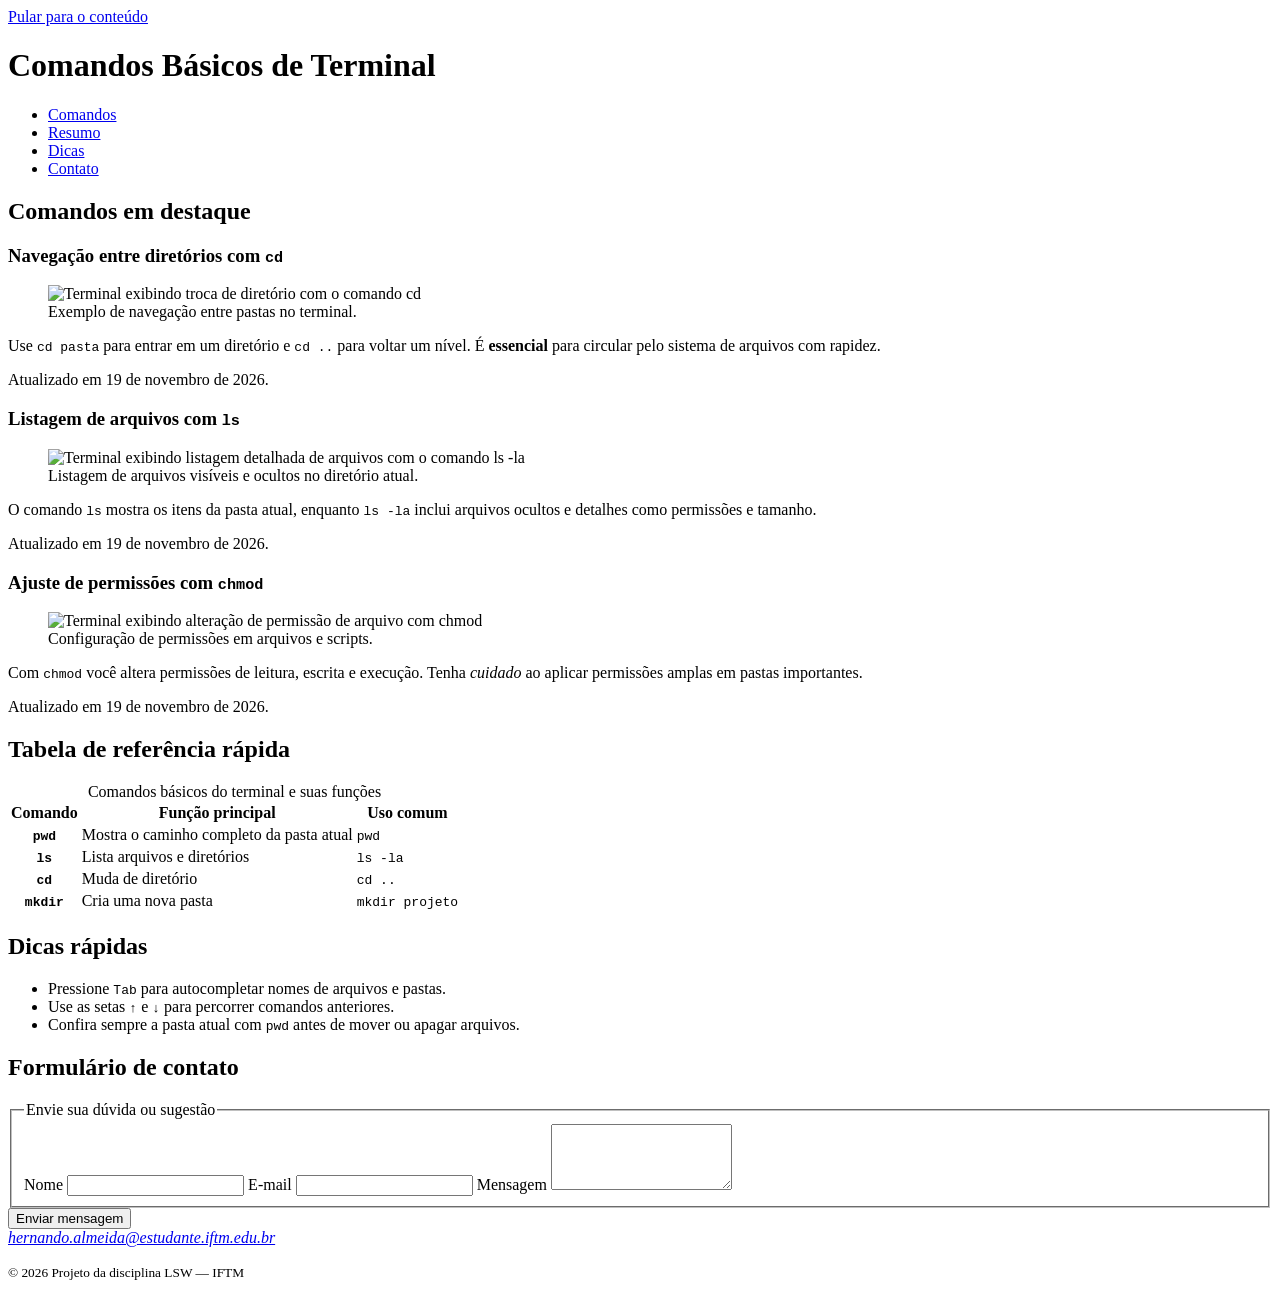
==== index.html @ 2cd42e09 "Adiciona estrutura semantica index.html" ====
<!doctype html>
<html lang="pt-BR">
<head>
  <meta charset="utf-8">
  <meta name="viewport" content="width=device-width, initial-scale=1">
  <title>Comandos Básicos de Terminal</title>
  <link rel="stylesheet" href="style.css">
</head>
<body>
  <a class="pular" href="#conteudo">Pular para o conteúdo</a>

  <header>
    <h1>Comandos Básicos de Terminal</h1>
    <nav aria-label="Navegação principal">
      <ul>
        <li><a href="#destaques" aria-current="page">Comandos</a></li>
        <li><a href="#tabela-comandos">Resumo</a></li>
        <li><a href="#dicas">Dicas</a></li>
        <li><a href="#contato">Contato</a></li>
      </ul>
    </nav>
  </header>

  <main id="conteudo">
    <section id="destaques" aria-labelledby="t-destaques">
      <h2 id="t-destaques">Comandos em destaque</h2>

      <article>
        <h3>Navegação entre diretórios com <code>cd</code></h3>
        <figure>
          <img src="img/comando-cd.png" alt="Terminal exibindo troca de diretório com o comando cd" width="320" height="200">
          <figcaption>Exemplo de navegação entre pastas no terminal.</figcaption>
        </figure>
        <p>Use <code>cd pasta</code> para entrar em um diretório e <code>cd ..</code> para voltar um nível. É <strong>essencial</strong> para circular pelo sistema de arquivos com rapidez.</p>
        <p>Atualizado em <time datetime="2026-11-19">19 de novembro de 2026</time>.</p>
      </article>

      <article>
        <h3>Listagem de arquivos com <code>ls</code></h3>
        <figure>
          <img src="img/comando-ls.png" alt="Terminal exibindo listagem detalhada de arquivos com o comando ls -la" width="320" height="200">
          <figcaption>Listagem de arquivos visíveis e ocultos no diretório atual.</figcaption>
        </figure>
        <p>O comando <code>ls</code> mostra os itens da pasta atual, enquanto <code>ls -la</code> inclui arquivos ocultos e detalhes como permissões e tamanho.</p>
        <p>Atualizado em <time datetime="2026-11-19">19 de novembro de 2026</time>.</p>
      </article>

      <article>
        <h3>Ajuste de permissões com <code>chmod</code></h3>
        <figure>
          <img src="img/comando-chmod.png" alt="Terminal exibindo alteração de permissão de arquivo com chmod" width="320" height="200">
          <figcaption>Configuração de permissões em arquivos e scripts.</figcaption>
        </figure>
        <p>Com <code>chmod</code> você altera permissões de leitura, escrita e execução. Tenha <em>cuidado</em> ao aplicar permissões amplas em pastas importantes.</p>
        <p>Atualizado em <time datetime="2026-11-19">19 de novembro de 2026</time>.</p>
      </article>
    </section>

    <section id="tabela-comandos" aria-labelledby="t-tabela">
      <h2 id="t-tabela">Tabela de referência rápida</h2>
      <table>
        <caption>Comandos básicos do terminal e suas funções</caption>
        <thead>
          <tr>
            <th scope="col">Comando</th>
            <th scope="col">Função principal</th>
            <th scope="col">Uso comum</th>
          </tr>
        </thead>
        <tbody>
          <tr>
            <th scope="row"><code>pwd</code></th>
            <td>Mostra o caminho completo da pasta atual</td>
            <td><code>pwd</code></td>
          </tr>
          <tr>
            <th scope="row"><code>ls</code></th>
            <td>Lista arquivos e diretórios</td>
            <td><code>ls -la</code></td>
          </tr>
          <tr>
            <th scope="row"><code>cd</code></th>
            <td>Muda de diretório</td>
            <td><code>cd ..</code></td>
          </tr>
          <tr>
            <th scope="row"><code>mkdir</code></th>
            <td>Cria uma nova pasta</td>
            <td><code>mkdir projeto</code></td>
          </tr>
        </tbody>
      </table>
    </section>

    <aside id="dicas" aria-label="Dicas rápidas de terminal">
      <h2>Dicas rápidas</h2>
      <ul>
        <li>Pressione <kbd>Tab</kbd> para autocompletar nomes de arquivos e pastas.</li>
        <li>Use as setas <kbd>↑</kbd> e <kbd>↓</kbd> para percorrer comandos anteriores.</li>
        <li>Confira sempre a pasta atual com <code>pwd</code> antes de mover ou apagar arquivos.</li>
      </ul>
    </aside>

    <section id="contato" aria-labelledby="t-contato">
      <h2 id="t-contato">Formulário de contato</h2>
      <form action="#" method="post">
        <fieldset>
          <legend>Envie sua dúvida ou sugestão</legend>

          <label for="nome">Nome</label>
          <input id="nome" name="nome" type="text" autocomplete="name" required>

          <label for="email">E-mail</label>
          <input id="email" name="email" type="email" autocomplete="email" required>

          <label for="mensagem">Mensagem</label>
          <textarea id="mensagem" name="mensagem" rows="4" required></textarea>
        </fieldset>

        <button type="submit">Enviar mensagem</button>
      </form>
    </section>
  </main>

  <footer>
    <address>
      <a href="mailto:hernando.almeida@estudante.iftm.edu.br">hernando.almeida@estudante.iftm.edu.br</a>
    </address>
    <p><small>&copy; 2026 Projeto da disciplina LSW — IFTM</small></p>
  </footer>
</body>
</html>
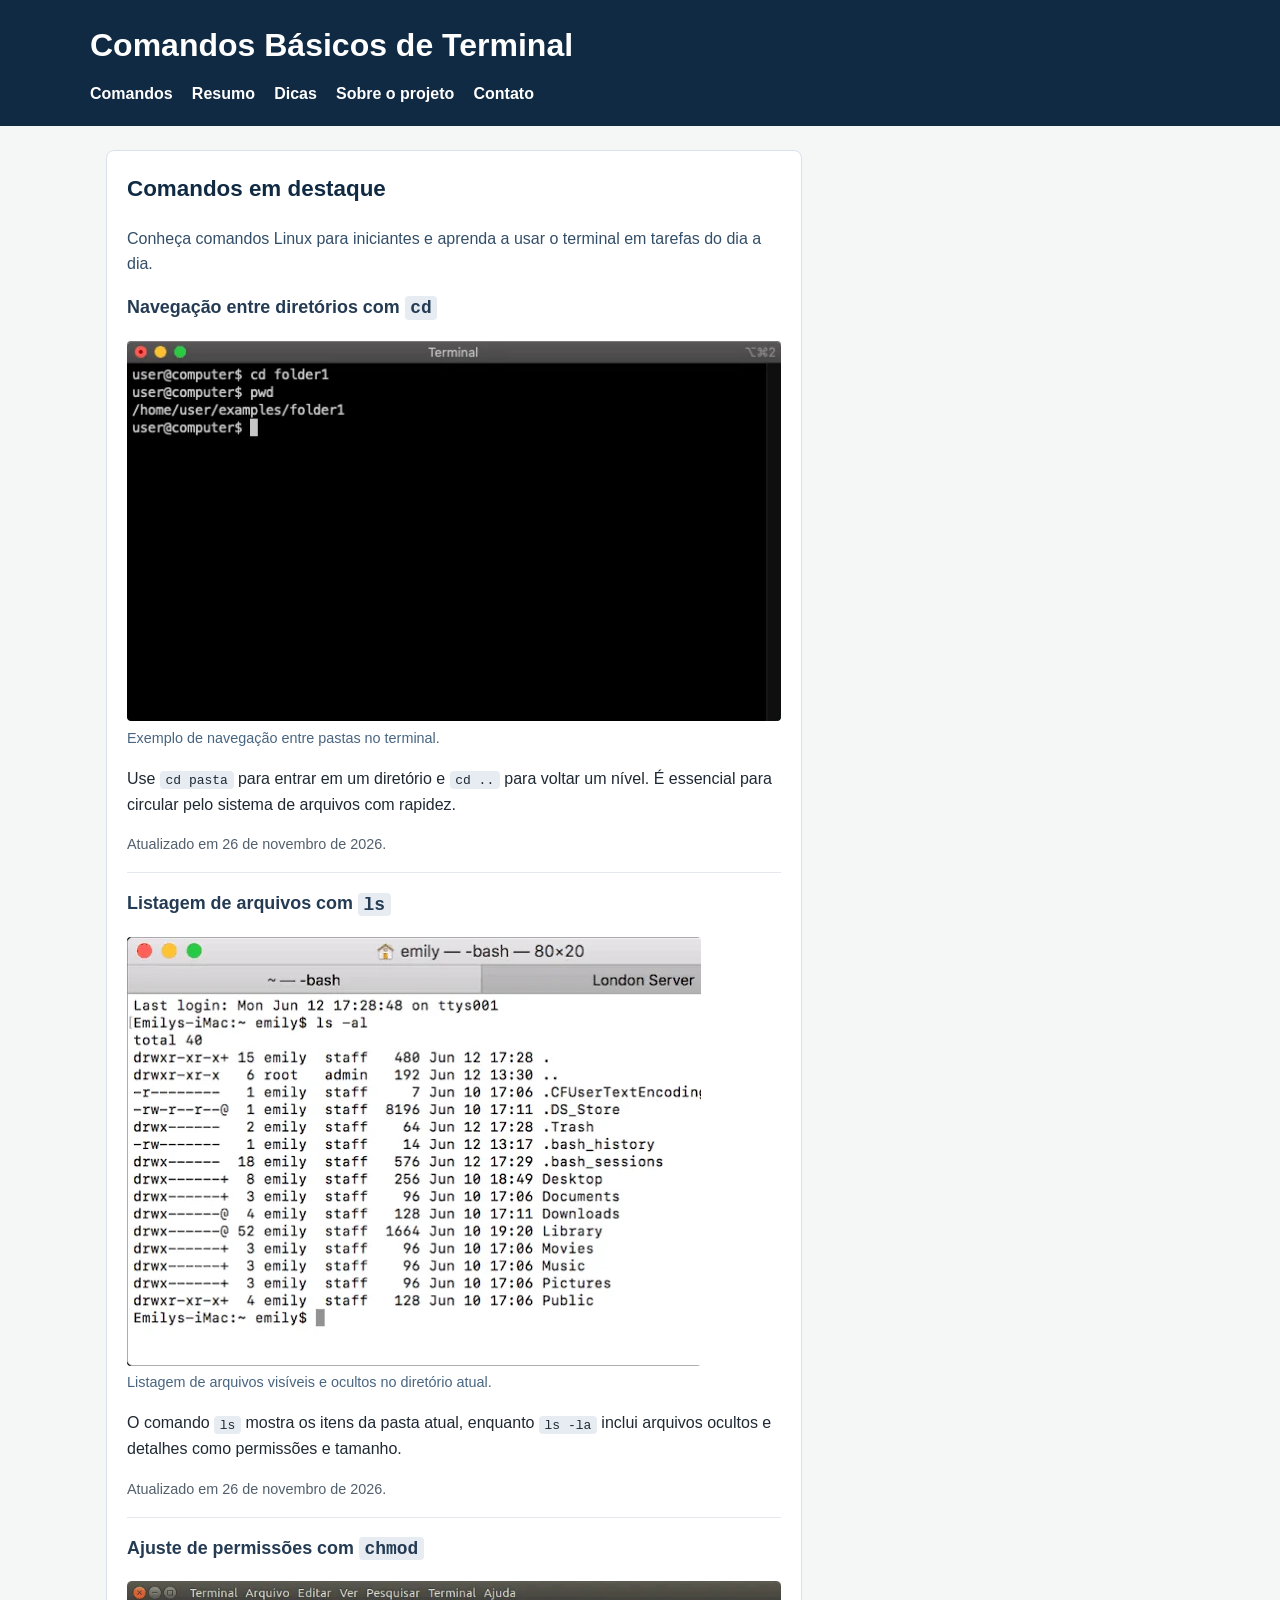
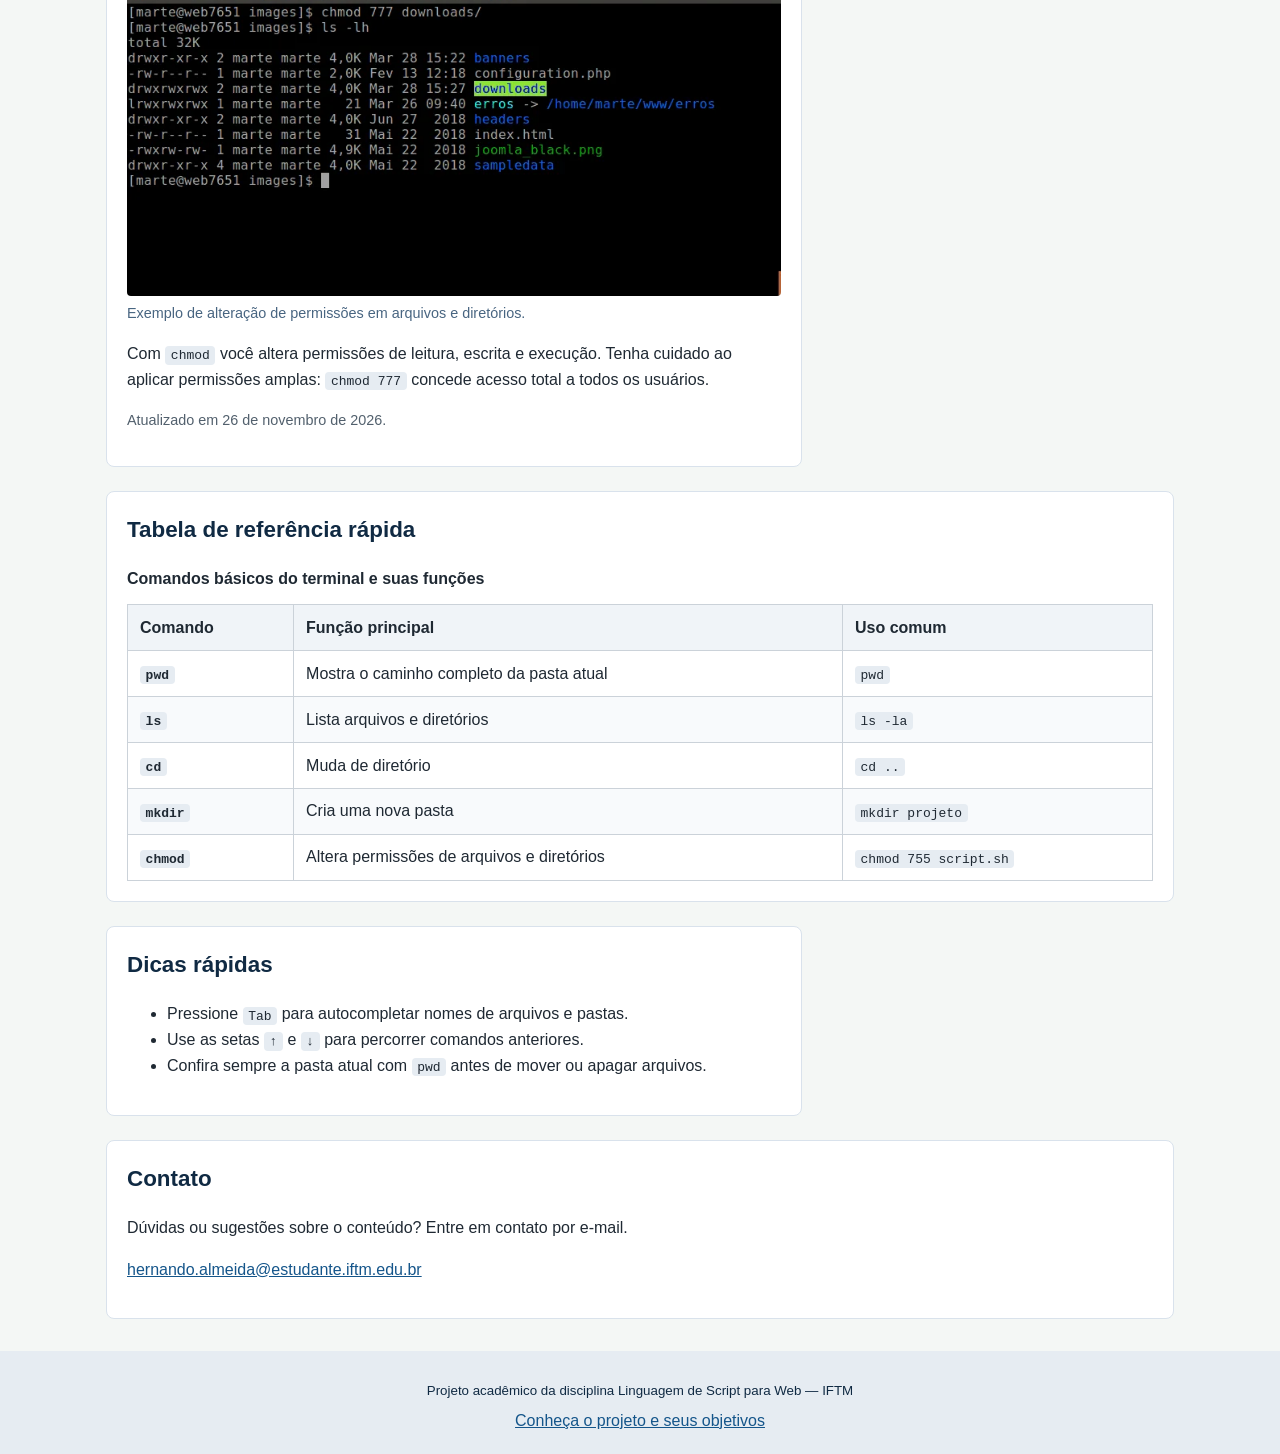
==== commit 243d4a41: "Adiciona otimizações de SEO - Atividade 2" ====
--- a/index.html
+++ b/index.html
@@ -3,56 +3,103 @@
 <head>
   <meta charset="utf-8">
   <meta name="viewport" content="width=device-width, initial-scale=1">
-  <title>Comandos Básicos de Terminal</title>
+  <title>Comandos básicos de terminal: guia para iniciantes</title>
+  <meta name="description" content="Aprenda comandos básicos de terminal Linux para navegar entre diretórios, listar arquivos e gerenciar permissões com exemplos simples.">
+  <meta name="keywords" content="comandos básicos de terminal, comandos Linux para iniciantes, aprender a usar o terminal">
+  <link rel="canonical" href="https://hernando-dev1.github.io/comandos-basicos-de-terminal/">
+  <meta name="robots" content="index, follow">
+  <meta name="theme-color" content="#102a43">
+  <link rel="icon" href="https://hernando-dev1.github.io/comandos-basicos-de-terminal/favicon.svg" type="image/svg+xml">
+  <meta property="og:type" content="website">
+  <meta property="og:locale" content="pt_BR">
+  <meta property="og:site_name" content="Comandos Básicos de Terminal">
+  <meta property="og:title" content="Comandos básicos de terminal: guia para iniciantes">
+  <meta property="og:description" content="Aprenda comandos Linux para navegar entre diretórios, listar arquivos e gerenciar permissões.">
+  <meta property="og:url" content="https://hernando-dev1.github.io/comandos-basicos-de-terminal/">
+  <meta property="og:image" content="https://hernando-dev1.github.io/comandos-basicos-de-terminal/img/og-comandos-terminal.png">
+  <meta property="og:image:width" content="1200">
+  <meta property="og:image:height" content="630">
+  <meta property="og:image:alt" content="Comandos básicos de terminal: guia para iniciantes">
+  <meta name="twitter:card" content="summary_large_image">
+  <meta name="twitter:title" content="Comandos básicos de terminal: guia para iniciantes">
+  <meta name="twitter:description" content="Aprenda comandos Linux com exemplos simples.">
+  <meta name="twitter:image" content="https://hernando-dev1.github.io/comandos-basicos-de-terminal/img/og-comandos-terminal.png">
+  <link rel="preload" as="image" href="img/comando-cd.webp" type="image/webp">
   <link rel="stylesheet" href="style.css">
+  <script type="application/ld+json">
+  {
+    "@context": "https://schema.org",
+    "@type": "TechArticle",
+    "headline": "Comandos básicos de terminal: guia para iniciantes",
+    "description": "Guia introdutório de comandos de terminal Linux para navegar entre diretórios, listar arquivos e gerenciar permissões.",
+    "inLanguage": "pt-BR",
+    "mainEntityOfPage": {
+      "@type": "WebPage",
+      "@id": "https://hernando-dev1.github.io/comandos-basicos-de-terminal/"
+    },
+    "image": "https://hernando-dev1.github.io/comandos-basicos-de-terminal/img/og-comandos-terminal.png",
+    "author": {
+      "@type": "Person",
+      "name": "Hernando Procópio de Souza Almeida"
+    },
+    "publisher": {
+      "@type": "Organization",
+      "name": "Projeto acadêmico — IFTM"
+    },
+    "dateModified": "2026-11-26"
+  }
+  </script>
 </head>
 <body>
   <a class="pular" href="#conteudo">Pular para o conteúdo</a>
-
   <header>
-    <h1>Comandos Básicos de Terminal</h1>
-    <nav aria-label="Navegação principal">
-      <ul>
-        <li><a href="#destaques" aria-current="page">Comandos</a></li>
-        <li><a href="#tabela-comandos">Resumo</a></li>
-        <li><a href="#dicas">Dicas</a></li>
-        <li><a href="#contato">Contato</a></li>
-      </ul>
-    </nav>
+    <div class="cabecalho">
+      <h1>Comandos Básicos de Terminal</h1>
+      <nav aria-label="Navegação principal">
+        <ul>
+          <li><a href="#destaques" aria-current="page">Comandos</a></li>
+          <li><a href="#tabela-comandos">Resumo</a></li>
+          <li><a href="#dicas">Dicas</a></li>
+          <li><a href="sobre.html">Sobre o projeto</a></li>
+          <li><a href="#contato">Contato</a></li>
+        </ul>
+      </nav>
+    </div>
   </header>
 
   <main id="conteudo">
     <section id="destaques" aria-labelledby="t-destaques">
       <h2 id="t-destaques">Comandos em destaque</h2>
+      <p class="introducao">Conheça comandos Linux para iniciantes e aprenda a usar o terminal em tarefas do dia a dia.</p>
 
       <article>
         <h3>Navegação entre diretórios com <code>cd</code></h3>
         <figure>
-          <img src="img/comando-cd.png" alt="Terminal exibindo troca de diretório com o comando cd" width="320" height="200">
+          <img src="img/comando-cd.webp" alt="Terminal mostrando o comando cd para entrar em uma pasta e pwd para exibir o caminho atual" width="665" height="387" fetchpriority="high" decoding="async">
           <figcaption>Exemplo de navegação entre pastas no terminal.</figcaption>
         </figure>
-        <p>Use <code>cd pasta</code> para entrar em um diretório e <code>cd ..</code> para voltar um nível. É <strong>essencial</strong> para circular pelo sistema de arquivos com rapidez.</p>
-        <p>Atualizado em <time datetime="2026-11-19">19 de novembro de 2026</time>.</p>
+        <p>Use <code>cd pasta</code> para entrar em um diretório e <code>cd ..</code> para voltar um nível. É essencial para circular pelo sistema de arquivos com rapidez.</p>
+        <p class="atualizacao">Atualizado em <time datetime="2026-11-26">26 de novembro de 2026</time>.</p>
       </article>
 
       <article>
         <h3>Listagem de arquivos com <code>ls</code></h3>
         <figure>
-          <img src="img/comando-ls.png" alt="Terminal exibindo listagem detalhada de arquivos com o comando ls -la" width="320" height="200">
+          <img src="img/comando-ls.webp" alt="Terminal Linux exibindo arquivos e pastas com o comando ls -la" width="574" height="429" loading="lazy" decoding="async">
           <figcaption>Listagem de arquivos visíveis e ocultos no diretório atual.</figcaption>
         </figure>
         <p>O comando <code>ls</code> mostra os itens da pasta atual, enquanto <code>ls -la</code> inclui arquivos ocultos e detalhes como permissões e tamanho.</p>
-        <p>Atualizado em <time datetime="2026-11-19">19 de novembro de 2026</time>.</p>
+        <p class="atualizacao">Atualizado em <time datetime="2026-11-26">26 de novembro de 2026</time>.</p>
       </article>
 
       <article>
         <h3>Ajuste de permissões com <code>chmod</code></h3>
         <figure>
-          <img src="img/comando-chmod.png" alt="Terminal exibindo alteração de permissão de arquivo com chmod" width="320" height="200">
-          <figcaption>Configuração de permissões em arquivos e scripts.</figcaption>
+          <img src="img/comando-chmod.webp" alt="Terminal Linux mostrando o comando chmod 777 aplicado a uma pasta" width="812" height="391" loading="lazy" decoding="async">
+          <figcaption>Exemplo de alteração de permissões em arquivos e diretórios.</figcaption>
         </figure>
-        <p>Com <code>chmod</code> você altera permissões de leitura, escrita e execução. Tenha <em>cuidado</em> ao aplicar permissões amplas em pastas importantes.</p>
-        <p>Atualizado em <time datetime="2026-11-19">19 de novembro de 2026</time>.</p>
+        <p>Com <code>chmod</code> você altera permissões de leitura, escrita e execução. Tenha cuidado ao aplicar permissões amplas: <code>chmod 777</code> concede acesso total a todos os usuários.</p>
+        <p class="atualizacao">Atualizado em <time datetime="2026-11-26">26 de novembro de 2026</time>.</p>
       </article>
     </section>
 
@@ -61,33 +108,14 @@
       <table>
         <caption>Comandos básicos do terminal e suas funções</caption>
         <thead>
-          <tr>
-            <th scope="col">Comando</th>
-            <th scope="col">Função principal</th>
-            <th scope="col">Uso comum</th>
-          </tr>
+          <tr><th scope="col">Comando</th><th scope="col">Função principal</th><th scope="col">Uso comum</th></tr>
         </thead>
         <tbody>
-          <tr>
-            <th scope="row"><code>pwd</code></th>
-            <td>Mostra o caminho completo da pasta atual</td>
-            <td><code>pwd</code></td>
-          </tr>
-          <tr>
-            <th scope="row"><code>ls</code></th>
-            <td>Lista arquivos e diretórios</td>
-            <td><code>ls -la</code></td>
-          </tr>
-          <tr>
-            <th scope="row"><code>cd</code></th>
-            <td>Muda de diretório</td>
-            <td><code>cd ..</code></td>
-          </tr>
-          <tr>
-            <th scope="row"><code>mkdir</code></th>
-            <td>Cria uma nova pasta</td>
-            <td><code>mkdir projeto</code></td>
-          </tr>
+          <tr><th scope="row"><code>pwd</code></th><td>Mostra o caminho completo da pasta atual</td><td><code>pwd</code></td></tr>
+          <tr><th scope="row"><code>ls</code></th><td>Lista arquivos e diretórios</td><td><code>ls -la</code></td></tr>
+          <tr><th scope="row"><code>cd</code></th><td>Muda de diretório</td><td><code>cd ..</code></td></tr>
+          <tr><th scope="row"><code>mkdir</code></th><td>Cria uma nova pasta</td><td><code>mkdir projeto</code></td></tr>
+          <tr><th scope="row"><code>chmod</code></th><td>Altera permissões de arquivos e diretórios</td><td><code>chmod 755 script.sh</code></td></tr>
         </tbody>
       </table>
     </section>
@@ -102,31 +130,15 @@
     </aside>
 
     <section id="contato" aria-labelledby="t-contato">
-      <h2 id="t-contato">Formulário de contato</h2>
-      <form action="#" method="post">
-        <fieldset>
-          <legend>Envie sua dúvida ou sugestão</legend>
-
-          <label for="nome">Nome</label>
-          <input id="nome" name="nome" type="text" autocomplete="name" required>
-
-          <label for="email">E-mail</label>
-          <input id="email" name="email" type="email" autocomplete="email" required>
-
-          <label for="mensagem">Mensagem</label>
-          <textarea id="mensagem" name="mensagem" rows="4" required></textarea>
-        </fieldset>
-
-        <button type="submit">Enviar mensagem</button>
-      </form>
+      <h2 id="t-contato">Contato</h2>
+      <p>Dúvidas ou sugestões sobre o conteúdo? Entre em contato por e-mail.</p>
+      <p><a href="mailto:hernando.almeida@estudante.iftm.edu.br">hernando.almeida@estudante.iftm.edu.br</a></p>
     </section>
   </main>
 
   <footer>
-    <address>
-      <a href="mailto:hernando.almeida@estudante.iftm.edu.br">hernando.almeida@estudante.iftm.edu.br</a>
-    </address>
-    <p><small>&copy; 2026 Projeto da disciplina LSW — IFTM</small></p>
+    <p><small>Projeto acadêmico da disciplina Linguagem de Script para Web — IFTM</small></p>
+    <p><a href="sobre.html">Conheça o projeto e seus objetivos</a></p>
   </footer>
 </body>
-</html>+</html>
--- a/style.css
+++ b/style.css
@@ -0,0 +1,91 @@
+* { box-sizing: border-box; }
+
+html { scroll-behavior: smooth; }
+
+body {
+  margin: 0;
+  font-family: Arial, Helvetica, sans-serif;
+  line-height: 1.6;
+  color: #1f2933;
+  background-color: #f4f7f5;
+}
+
+a { color: #14558a; }
+a:hover, a:focus { text-decoration-thickness: 2px; }
+
+.pular {
+  position: absolute;
+  left: -9999px;
+  top: 0;
+  background: #102a43;
+  color: #fff;
+  padding: .5rem 1rem;
+  z-index: 100;
+}
+.pular:focus { left: .5rem; top: .5rem; }
+
+header {
+  background: #102a43;
+  color: #fff;
+  padding: 1.25rem 1.5rem;
+}
+.cabecalho { max-width: 1100px; margin: 0 auto; }
+header h1 { margin: 0 0 .6rem; font-size: clamp(1.5rem, 4vw, 2rem); }
+nav ul {
+  list-style: none;
+  margin: 0;
+  padding: 0;
+  display: flex;
+  flex-wrap: wrap;
+  gap: .75rem 1.2rem;
+}
+nav a { color: #fff; text-decoration: none; font-weight: bold; }
+nav a:hover, nav a:focus { text-decoration: underline; }
+
+main {
+  max-width: 1100px;
+  margin: 1.5rem auto;
+  padding: 0 1rem;
+  display: grid;
+  grid-template-columns: minmax(0, 2fr) minmax(240px, 1fr);
+  gap: 1.5rem;
+  align-items: start;
+}
+section, aside {
+  background: #fff;
+  border: 1px solid #d9e2ec;
+  border-radius: 8px;
+  padding: 1.25rem;
+}
+#tabela-comandos, #contato { grid-column: 1 / -1; }
+h2 { margin-top: 0; font-size: 1.4rem; color: #102a43; }
+h3 { margin-top: 0; font-size: 1.12rem; color: #243b53; }
+.introducao { color: #334e68; }
+article { border-top: 1px solid #e4e7eb; padding-top: 1rem; margin-top: 1rem; }
+#destaques article:first-of-type { border-top: 0; padding-top: 0; margin-top: 0; }
+figure { margin: .75rem 0; }
+img { max-width: 100%; height: auto; display: block; border-radius: 4px; }
+figcaption { font-size: .9rem; color: #486581; margin-top: .35rem; }
+.atualizacao { color: #52606d; font-size: .9rem; }
+code, kbd { background: #e6ecf2; padding: .1rem .35rem; border-radius: 4px; font-family: monospace; }
+table { width: 100%; border-collapse: collapse; }
+caption { text-align: left; font-weight: bold; margin-bottom: .75rem; }
+th, td { border: 1px solid #cbd2d9; padding: .6rem .75rem; text-align: left; }
+thead th { background: #f0f4f8; }
+tbody tr:nth-child(even) { background: #f8fafc; }
+footer { background: #e6ecf2; color: #102a43; padding: 1.25rem 1.5rem; margin-top: 2rem; text-align: center; }
+footer p { margin: .35rem 0; }
+.pagina-sobre { grid-template-columns: 1fr; max-width: 900px; }
+.pagina-sobre section { grid-column: 1 / -1; }
+:focus-visible { outline: 3px solid #e5a000; outline-offset: 3px; }
+
+@media (max-width: 700px) {
+  main { grid-template-columns: 1fr; }
+  #tabela-comandos, #contato { grid-column: auto; }
+  section, aside { padding: 1rem; }
+  table { font-size: .92rem; }
+  th, td { padding: .45rem; }
+}
+@media (prefers-reduced-motion: reduce) {
+  html { scroll-behavior: auto; }
+}
